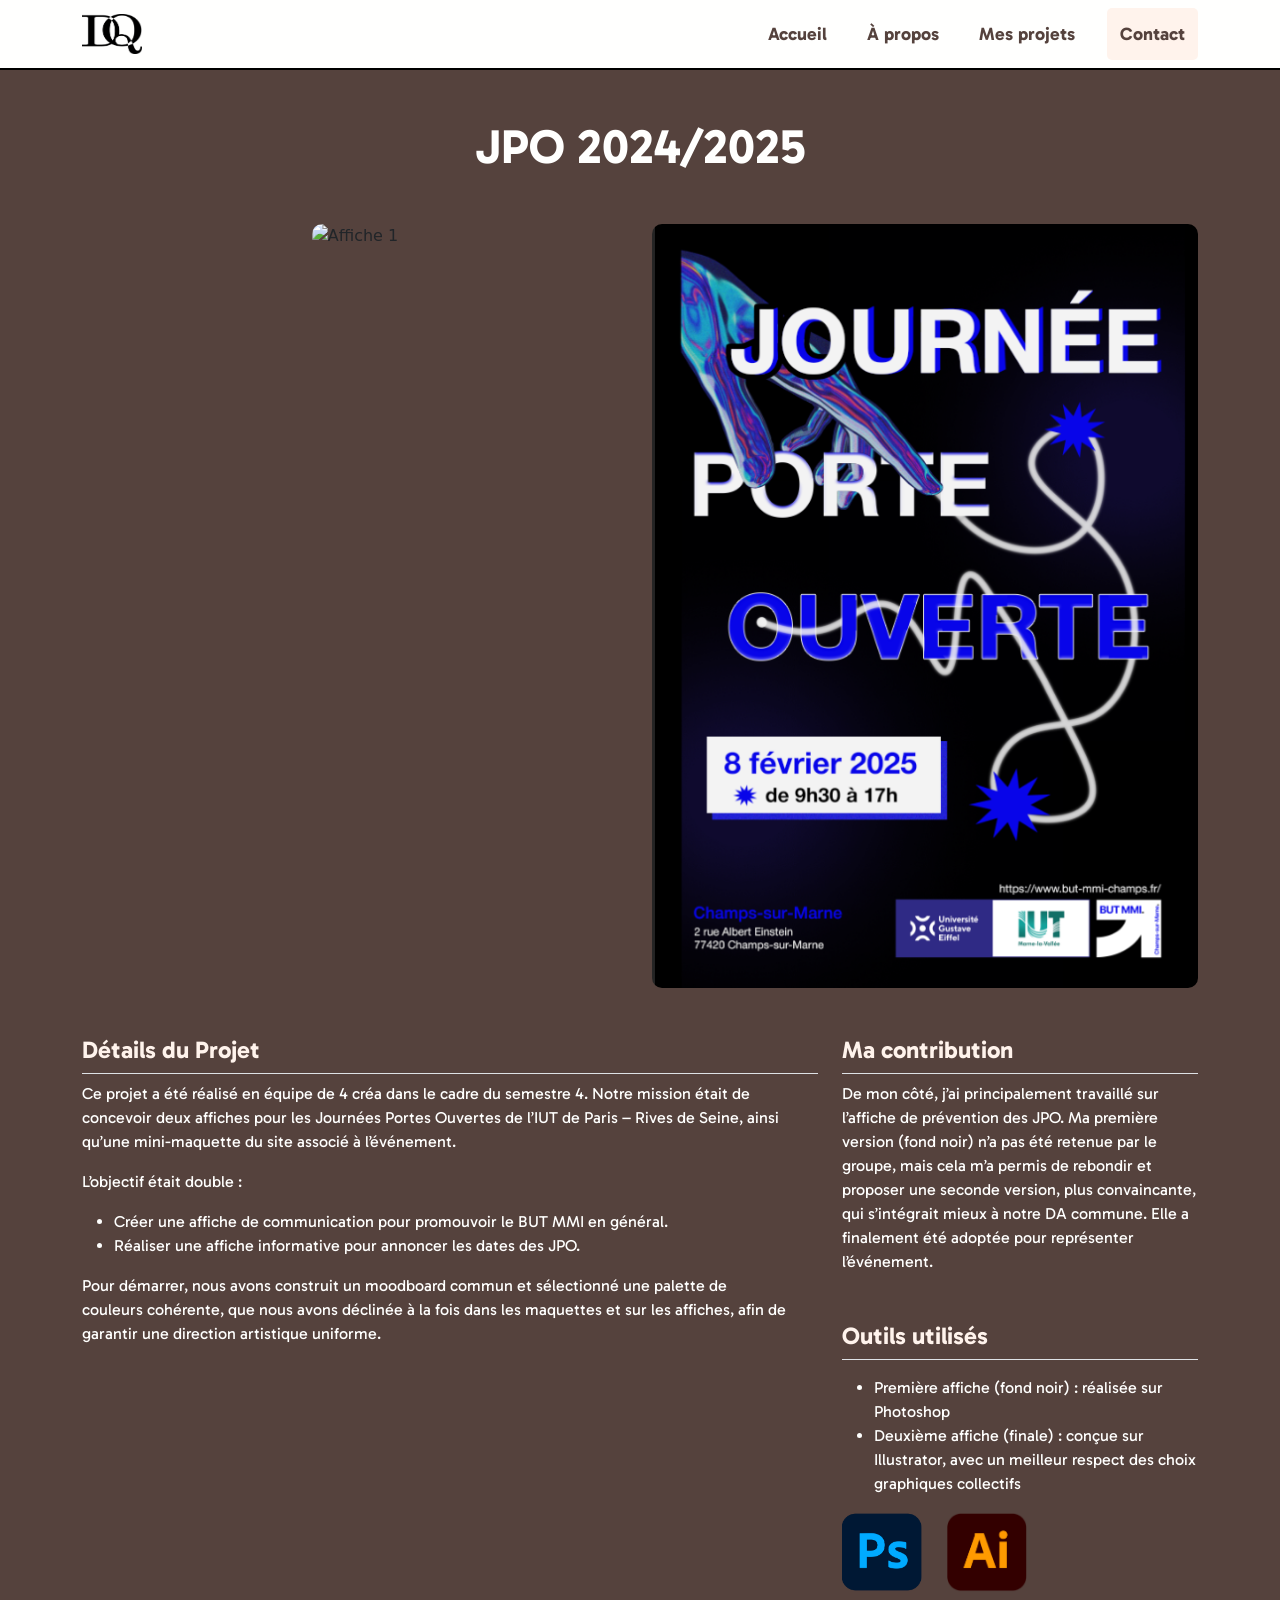
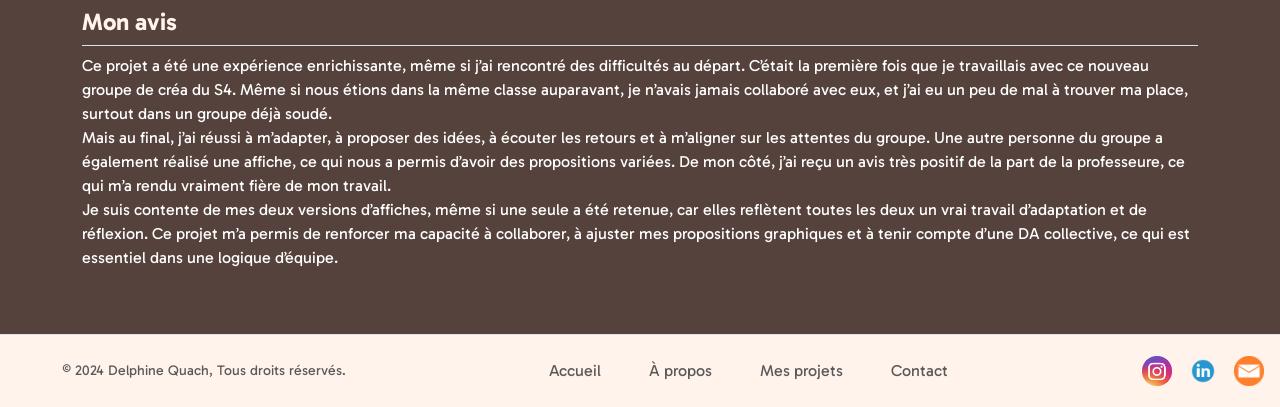
==== jpo.html @ ee61ddfc "Add files via upload" ====
<!DOCTYPE html>
<html lang="fr">
<head>
    <meta charset="UTF-8">
    <meta name="viewport" content="width=device-width, initial-scale=1.0">
    <title>JPO 24/25</title>
    <link rel="icon" href="image/flavicon.png" type="image/x-icon">
    <link rel="stylesheet" href="creo/styles.css">
    <style>
        @import url('https://fonts.googleapis.com/css2?family=Gabarito:wght@400..900&family=Jost:ital,wght@0,100..900;1,100..900&family=Roboto:ital,wght@0,100;0,300;0,400;0,500;0,700;0,900;1,100;1,300;1,400;1,500;1,700;1,900&family=Staatliches&family=Unna:ital,wght@0,400;0,700;1,400;1,700&display=swap');
        </style> 
    <link rel="stylesheet" href="https://cdn.jsdelivr.net/npm/bootstrap@5.3.3/dist/css/bootstrap.min.css">
	<link rel="preconnect" href="https://fonts.googleapis.com">
	<link rel="preconnect" href="https://fonts.gstatic.com" crossorigin>
	<link href="https://fonts.googleapis.com/css2?family=Staatliches&family=Unna:ital,wght@0,400;0,700;1,400;1,700&display=swap" rel="stylesheet">
</head>
<body class="corps">
    <nav class="navbar navbar-expand-lg navbar-light custom-navbar">
        <div class="container">
            <a class="navbar-brand" href="index.html"><img src="image/logo.png" alt="Logo" width="60" height="40"></a>
            
            <button class="navbar-toggler" type="button" data-bs-toggle="collapse" data-bs-target="#navbarNav" aria-controls="navbarNav" aria-expanded="false" aria-label="Toggle navigation">
                <span class="navbar-toggler-icon"></span>
            </button>

	            <div class="collapse navbar-collapse" id="navbarNav">
                <ul class="navbar-nav ms-auto">
                    <li class="nav-item">
                        <a class="nav-link" href="index.html">Accueil</a>
                    </li>
                    <li class="nav-item">
                        <a class="nav-link" href="propos.html">À propos</a>
                    </li>
                    <li class="nav-item">
                        <a class="nav-link" href="projet.html">Mes projets</a>
                    </li>
                    <li class="nav-item contact">
                        <a class="nav-link" href="contact.html" style="margin-right:0;">Contact</a>
                    </li>
                </ul>
            </div>
        </div>
    </nav>

    <div class="container mt-4">
    <h2 class="text-center titre mb-5 mt-5">JPO 2024/2025</h2>
    <div class="row justify-content-center g-4"> <!-- g-4 ajoute l'espacement entre colonnes -->
        <div class="col-md-6 text-center">
        <img src="JPO/JPO_finale.png" class="img-fluid affiche zoom-effect" alt="Affiche 1" data-bs-toggle="modal" data-bs-target="#imageModal1">
        </div>
        <div class="col-md-6 text-center">
        <img src="JPO/JPO2.png" class="img-fluid affiche zoom-effect" alt="Affiche 2" data-bs-toggle="modal" data-bs-target="#imageModal2">
        </div>
    </div>
    </div>

    <!-- Modale pour la première image -->
    <div class="modal fade" id="imageModal1" tabindex="-1" aria-labelledby="imageModalLabel1" aria-hidden="true">
    <div class="modal-dialog modal-xl modal-dialog-centered">
        <div class="modal-content">
        <div class="modal-body text-center">
            <img src="JPO/JPO_finale.png" class="img-fluid" alt="Affiche agrandie">
        </div>
        </div>
    </div>
    </div>

    <!-- Modale pour la deuxième image -->
    <div class="modal fade" id="imageModal2" tabindex="-1" aria-labelledby="imageModalLabel2" aria-hidden="true">
    <div class="modal-dialog modal-xl modal-dialog-centered">
        <div class="modal-content">
        <div class="modal-body text-center">
            <img src="JPO/JPO2.png" class="img-fluid" alt="Affiche agrandie">
        </div>
        </div>
    </div>
    </div>


    <div class="container mt-5">
        <div class="row align-items-start">
            <!-- Détails du Projet à gauche -->
            <div class="col-md-8">
                <div class="section-title">
                    <h2 class="soustitre fs-4 pb-2 border-bottom">Détails du Projet</h2>
                </div>
                <div class="paragraphe fs-6 mt-2" style="padding-right:2em;">
                    <p>
                        Ce projet a été réalisé en équipe de 4 créa dans le cadre du semestre 4. Notre mission était de concevoir deux affiches pour les Journées Portes Ouvertes de l’IUT de Paris – Rives de Seine, ainsi qu’une mini-maquette du site associé à l’événement.                    </p>
                    <p>
                        L’objectif était double : <br>
                        <ul>
                            <li>
                                Créer une affiche de communication pour promouvoir le BUT MMI en général.
                            </li>
                            <li>
                                Réaliser une affiche informative pour annoncer les dates des JPO.
                            </li>
                        </ul>                   
                    </p>
                    <p>Pour démarrer, nous avons construit un moodboard commun et sélectionné une palette de couleurs cohérente, que nous avons déclinée à la fois dans les maquettes et sur les affiches, afin de garantir une direction artistique uniforme.</p>
                </div>

            </div>
    
            <!-- Ma Contribution et Outils Utilisés à droite -->
            <div class="col-md-4">
                <div class="section-title">
                    <h2 class="soustitre fs-4 pb-2 border-bottom">Ma contribution</h2>
                </div>
                <p class="paragraphe fs-6 mt-2">
                    De mon côté, j’ai principalement travaillé sur l’affiche de prévention des JPO. Ma première version (fond noir) n’a pas été retenue par le groupe, mais cela m’a permis de rebondir et proposer une seconde version, plus convaincante, qui s’intégrait mieux à notre DA commune. Elle a finalement été adoptée pour représenter l’événement.                </p>
                <div class="section-title mt-5">
                    <h2 class="soustitre fs-4 pb-2 border-bottom">Outils utilisés</h2>
                </div>
                <p class="paragraphe fs-6 mt-2">
                    <ul class="paragraphe fs-6 mt-2">
                        <li>Première affiche (fond noir) : réalisée sur Photoshop</li>
                        <li>Deuxième affiche (finale) : conçue sur Illustrator, avec un meilleur respect des choix graphiques collectifs</li>
                    </ul>               
                </p>
                <img src="image/photoshop.png" alt="Canva" class="img-fluid" style="width: 80px; height: 80px; margin-right: 20px;">
                <img src="image/illustrator.png" alt="Canva" class="img-fluid" style="width: 80px; height: 80px; margin-right: 20px;">
            </div>
        </div>
    
        <!-- Mon Avis tout en bas -->
        <div class="row mt-3">
            <div class="col-12">
                <div class="section-title">
                    <h2 class="soustitre fs-4 pb-2 border-bottom">Mon avis</h2>
                </div>
                <p class="paragraphe fs-6 mt-2">
                    Ce projet a été une expérience enrichissante, même si j’ai rencontré des difficultés au départ. C’était la première fois que je travaillais avec ce nouveau groupe de créa du S4. Même si nous étions dans la même classe auparavant, je n’avais jamais collaboré avec eux, et j’ai eu un peu de mal à trouver ma place, surtout dans un groupe déjà soudé.            
                    <br>
                    Mais au final, j’ai réussi à m’adapter, à proposer des idées, à écouter les retours et à m’aligner sur les attentes du groupe. Une autre personne du groupe a également réalisé une affiche, ce qui nous a permis d’avoir des propositions variées. De mon côté, j’ai reçu un avis très positif de la part de la professeure, ce qui m’a rendu vraiment fière de mon travail.
                    <br>
                    Je suis contente de mes deux versions d’affiches, même si une seule a été retenue, car elles reflètent toutes les deux un vrai travail d’adaptation et de réflexion. Ce projet m’a permis de renforcer ma capacité à collaborer, à ajuster mes propositions graphiques et à tenir compte d’une DA collective, ce qui est essentiel dans une logique d’équipe.
                </p>
                </div>
        </div>
    </div>

    <div class="w-100" style="background-color: #fff3ec;">
        <footer class="d-flex flex-column flex-wrap py-3 mt-5 border-top">
            <div class="d-flex align-items-center justify-content-between w-100 px-3">
                <!-- Logo et Copyright -->
                <div class="d-flex align-items-center">
                    <a href="/" class="me-2 text-body-secondary text-decoration-none lh-1">
                        <svg class="bi" width="30" height="24"><use xlink:href="#bootstrap" /></svg>
                    </a>
                    <span class="p-2 text-body-secondary sousp">&copy; 2024 Delphine Quach, Tous droits réservés.</span>
                </div>
    
                <!-- Liens de navigation -->
                <ul class="nav list-unstyled d-flex mb-0">
                    <li class="ms-3">
                        <a class="nav-link paragraphe text-body-secondary text-decoration-none" href="index.html">Accueil</a>
                    </li>
                    <li class="ms-3">
                        <a class="nav-link paragraphe text-body-secondary text-decoration-none" href="propos.html">À propos</a>
                    </li>
                    <li class="ms-3">
                        <a class="nav-link paragraphe text-body-secondary text-decoration-none" href="projet.html">Mes projets</a>
                    </li>
                    <li class="ms-3">
                        <a class="nav-link paragraphe text-body-secondary text-decoration-none" href="contact.html">Contact</a>
                    </li>
                </ul>
    
                <!-- Réseaux sociaux -->
                <ul class="nav list-unstyled d-flex mb-0">
                    <li class="ms-3">
                        <a class="text-body-secondary" href="https://www.instagram.com/_vne_.75/"><img src="image/insta.png" alt="Instagram" width="30" height="30"></a>
                    </li>
                    <li class="ms-3">
                        <a class="text-body-secondary" href="https://www.linkedin.com/in/delphine-quach-14a2a72a2/"><img src="image/linkedin.png" alt="LinkedIn" width="30" height="30"></a>
                    </li>
                    <li class="ms-3">
                        <a class="text-body-secondary" href="mailto:delphine.quach75n@gmail.com"><img src="image/mail.png" alt="Mail" width="30" height="30"></a>
                    </li>
                </ul>
            </div>
        </footer>
    </div>    
    
    <script src="https://cdn.jsdelivr.net/npm/@popperjs/core@2.11.8/dist/umd/popper.min.js"></script>
    <script src="https://cdn.jsdelivr.net/npm/bootstrap@5.3.3/dist/js/bootstrap.min.js"></script>
    <script src="https://cdn.jsdelivr.net/npm/bootstrap@5.3.3/dist/js/bootstrap.bundle.min.js"></script>
    <script src="https://code.jquery.com/jquery-3.5.1.slim.min.js"></script>
    <script src="https://cdn.jsdelivr.net/npm/@popperjs/core@2.9.2/dist/umd/popper.min.js"></script>
    <script src="https://stackpath.bootstrapcdn.com/bootstrap/4.5.2/js/bootstrap.min.js"></script>
</body>
</html>
---- creo/styles.css ----
:root {
	--noir: #55423d; 
	--bleu-clair: #fff3ec;
	--marron: #ffc0ad; 
	--beige: #fffffe;
	--bleu: #9656a1;
	/* --paragraphe: font-family: "Gabarito", serif; font-size: 14px; color: var(--beige);
	--sousparagraphe: font-family: "Gabarito", serif; font-size: 12px; color: var(--beige); */
}

html {
	scroll-behavior: smooth;
}

.corps{
	background-color: var(--noir);
}
.custom-navbar {
	background-color: var(--beige);
}
.container{
	margin-right:auto;
	margin-left: auto;
	align-items: center;
}

.navbar-nav .nav-link {
	font-family: "Gabarito", serif; 
	font-size: 18px; 
	font-style: normal; 
	font-variant: normal; 
	font-weight: 700; 
	line-height: 26.4px;
	color: var(--noir);
	transition: color 0.3s ease; 
	margin-right: 1.5rem;
}
.navbar-nav .nav-link:hover {
	color: black;
}
.navbar {
	border-bottom: 2px solid black;
}

@media (min-width: 1200px) {
    .name {
        font-size: 4.5em;
    }
}

.name{
	line-height: 1.2;
	font-family: "Unna", serif;
	font-weight: bold;
	font-style: normal;
	color:var(--beige);
}

.moi{
	margin-top:7em;
	width: 505px;
	height: 400px;
}

.soustitre{
	font-family: "Gabarito", serif; 
	font-size: 24pt;
	font-weight: bold;
	color:var(--bleu-clair);
}

.contact{
	background-color: var(--bleu-clair);
	padding:5px;
	border-radius: 5px;
	margin-right: 0;
}

.contact:hover{
	background-color: var(--bleu);
}

.navbar-nav{
	align-items: center;
}

.sousp{
	font-family: "Gabarito", serif; 
	font-size: 14px; 
	color: var(--marron);
 }
 

.avatar-placeholder {
    width: 80px; /* Taille de l'avatar */
    height: 80px; /* Taille de l'avatar */
    background-color: var(--bleu-clair); /* Couleur temporaire */
}
h3 {
    font-size: 1.5rem;
    font-weight: bold;
}
.badge {
    font-size: 0.9rem; /* Taille des badges */
    padding: 0.4rem 0.7rem;
    border-radius: 10px;
}

.post{
	padding:1em;
}

.insta{
	font-family: "Gabarito", serif; 
	font-size: 24px;
	font-weight: bold;
	line-height: auto;
}

.badge{
	font-size: 0.9rem;
	background-color: rgba(217, 217, 217, 0.5);
	margin-top:0.5em;
}

.titre{
	font-family: "Gabarito", serif; 
	font-size: 48px;
	font-weight: bold;
	color:var(--beige);
}

.paragraphe{
	font-family: "Gabarito", serif; 
	font-size: 16px; 
	color: var(--beige);
} 

.carte{
	background-color: var(--beige);
	border-radius: 0 0 6px 6px;
}

.nomprojet{
	font-family: "Gabarito", serif;
	font-size: 24px; 
	font-weight: 700; 
	color: var(--noir);
	margin-bottom: 2em;
}

.affiche {
    width: auto;
    height: 600px;
    object-fit: cover;
    border: none;
    border-radius: 10px;
	cursor: pointer;
    transition: transform 0.2s ease, box-shadow 0.2s ease;
}

.affiche:hover {
    transform: scale(1.05); /* Agrandit légèrement l'image au survol */
    box-shadow: 0 4px 15px rgba(0, 0, 0, 0.2); /* Ajoute une ombre */
}
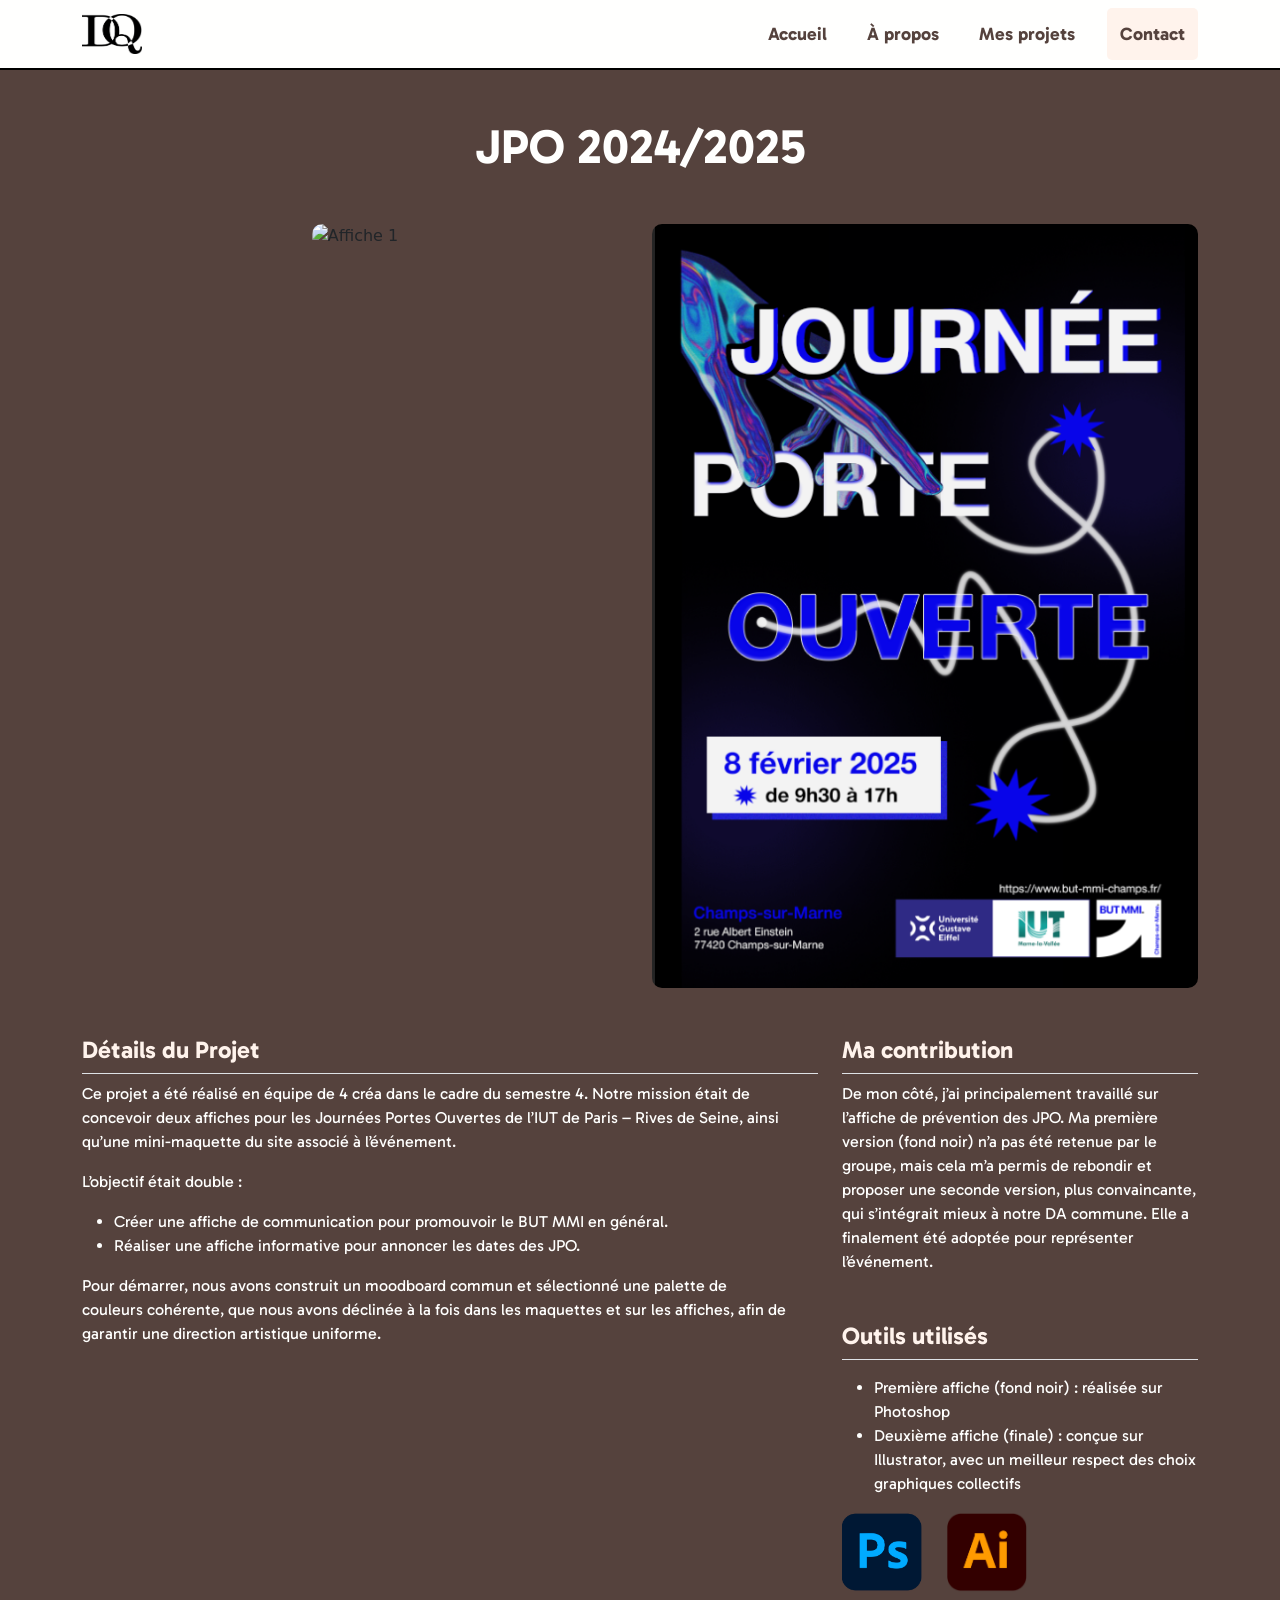
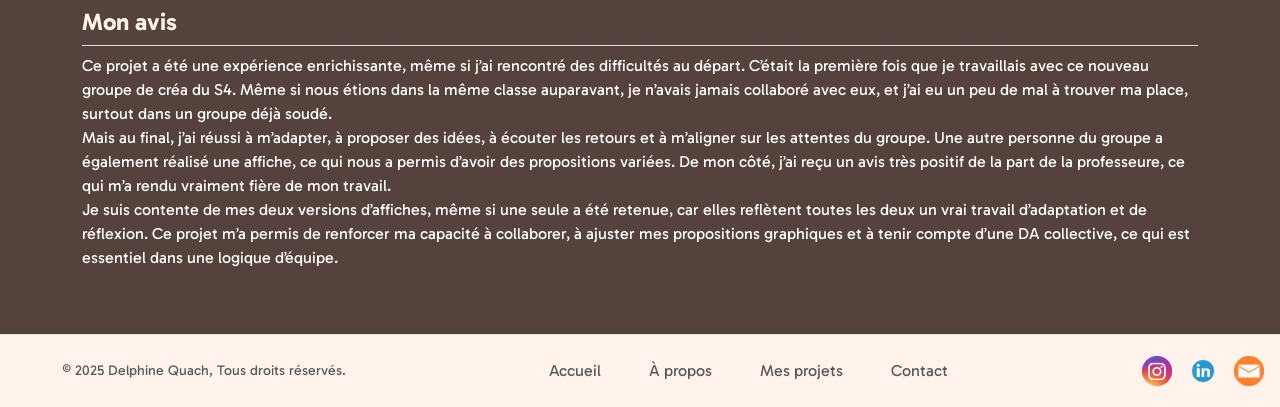
==== commit 67567b3e: "Update jpo.html" ====
--- a/jpo.html
+++ b/jpo.html
@@ -119,8 +119,8 @@
                         <li>Deuxième affiche (finale) : conçue sur Illustrator, avec un meilleur respect des choix graphiques collectifs</li>
                     </ul>               
                 </p>
-                <img src="image/photoshop.png" alt="Canva" class="img-fluid" style="width: 80px; height: 80px; margin-right: 20px;">
-                <img src="image/illustrator.png" alt="Canva" class="img-fluid" style="width: 80px; height: 80px; margin-right: 20px;">
+                <img src="image/photoshop.png" alt="Logo photoshop" class="img-fluid" style="width: 80px; height: 80px; margin-right: 20px;">
+                <img src="image/illustrator.png" alt="logo illustrator" class="img-fluid" style="width: 80px; height: 80px; margin-right: 20px;">
             </div>
         </div>
     
@@ -149,7 +149,7 @@
                     <a href="/" class="me-2 text-body-secondary text-decoration-none lh-1">
                         <svg class="bi" width="30" height="24"><use xlink:href="#bootstrap" /></svg>
                     </a>
-                    <span class="p-2 text-body-secondary sousp">&copy; 2024 Delphine Quach, Tous droits réservés.</span>
+                    <span class="p-2 text-body-secondary sousp">&copy; 2025 Delphine Quach, Tous droits réservés.</span>
                 </div>
     
                 <!-- Liens de navigation -->
@@ -191,4 +191,4 @@
     <script src="https://cdn.jsdelivr.net/npm/@popperjs/core@2.9.2/dist/umd/popper.min.js"></script>
     <script src="https://stackpath.bootstrapcdn.com/bootstrap/4.5.2/js/bootstrap.min.js"></script>
 </body>
-</html>+</html>
